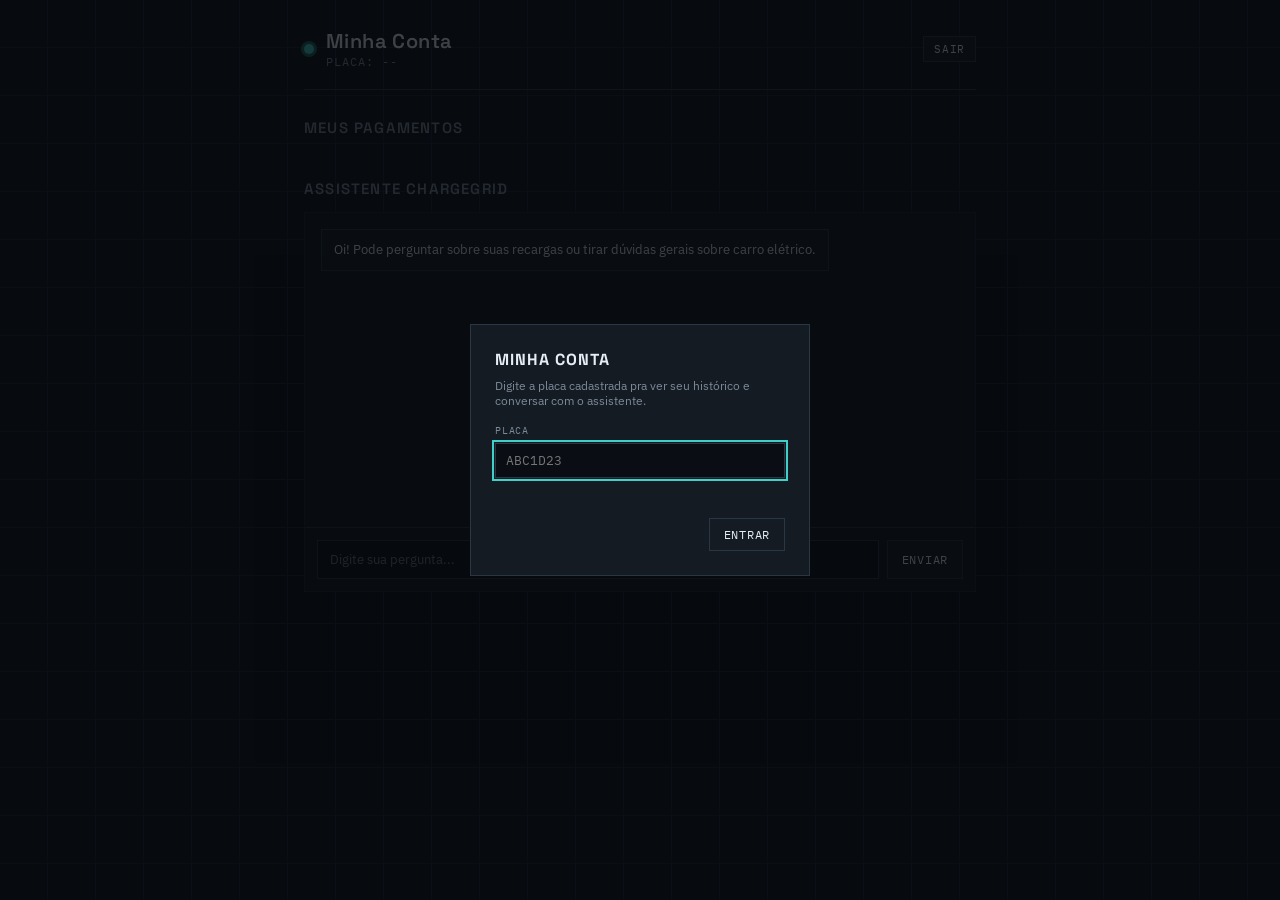
==== entregas/app/index.html @ 3dacd2ad "feat(app): add driver-facing app (login by plate, history, chat) New entregas/app/ - the third surfa" ====
<!DOCTYPE html>
<html lang="pt-BR">
<head>
<meta charset="UTF-8">
<meta name="viewport" content="width=device-width, initial-scale=1.0">
<title>ChargeGrid Intelligence — Minha Conta</title>
<link rel="preconnect" href="https://fonts.googleapis.com">
<link href="https://fonts.googleapis.com/css2?family=Space+Grotesk:wght@500;600;700&family=IBM+Plex+Sans:wght@400;500&family=IBM+Plex+Mono:wght@400;500&display=swap" rel="stylesheet">
<link rel="stylesheet" href="style.css">
</head>
<body>

<!-- Login: só a placa, sem senha — mesmo modelo de identidade do totem -->
<div class="overlay open" id="overlay-login">
  <div class="modal">
    <h3>Minha Conta</h3>
    <p class="modal-hint">Digite a placa cadastrada pra ver seu histórico e conversar com o assistente.</p>
    <div class="field">
      <label for="f-placa">Placa</label>
      <input id="f-placa" placeholder="ABC1D23" maxlength="8" autocomplete="off">
    </div>
    <div class="error-msg" id="login-error"></div>
    <div class="row">
      <button class="btn" id="btn-login">Entrar</button>
    </div>
  </div>
</div>

<div class="shell">
  <div class="topbar">
    <div class="brand">
      <span class="mark" aria-hidden="true"></span>
      <div>
        <h1>Minha Conta</h1>
        <div class="sub">Placa: <span id="placa-label">--</span></div>
      </div>
    </div>
    <a class="btn small" href="../index.html">Sair</a>
  </div>

  <div class="section-head">
    <h2>Meus pagamentos</h2>
  </div>
  <div id="historico-list" class="historico-list"></div>

  <div class="section-head">
    <h2>Assistente ChargeGrid</h2>
  </div>
  <div class="chat-box">
    <div class="chat-mensagens" id="chat-mensagens">
      <div class="msg bot">Oi! Pode perguntar sobre suas recargas ou tirar dúvidas gerais sobre carro elétrico.</div>
    </div>
    <div class="chat-input-row">
      <input id="chat-input" placeholder="Digite sua pergunta..." autocomplete="off">
      <button class="btn" id="btn-enviar-chat">Enviar</button>
    </div>
  </div>
</div>

<div class="toast" id="toast"></div>

<script src="app.js"></script>
</body>
</html>
---- entregas/app/style.css ----
:root {
  --void: #0a0e14;
  --panel: #10161d;
  --panel-raised: #141b23;
  --line: #1c2530;
  --line-bright: #2a3644;
  --ink: #e7edf3;
  --muted: #7c8a99;
  --muted-dim: #566270;
  --amber: #f5a524;
  --amber-dim: #7a5316;
  --cyan: #3fd0c9;
  --cyan-dim: #1d5f5a;
  --danger: #f2545b;
  --danger-dim: #6e2529;

  --font-display: "Space Grotesk", sans-serif;
  --font-body: "IBM Plex Sans", sans-serif;
  --font-mono: "IBM Plex Mono", monospace;
}

* { box-sizing: border-box; }

html, body {
  margin: 0;
  padding: 0;
  background: var(--void);
  color: var(--ink);
  font-family: var(--font-body);
  min-height: 100vh;
}

body {
  background-image:
    linear-gradient(var(--line) 1px, transparent 1px),
    linear-gradient(90deg, var(--line) 1px, transparent 1px);
  background-size: 48px 48px;
  background-position: -1px -1px;
  background-attachment: fixed;
}

a { color: var(--cyan); }

/* ─── Layout shell ─────────────────────────────────────────────────────── */

.shell {
  max-width: 720px;
  margin: 0 auto;
  padding: 28px 24px 64px;
}

.topbar {
  display: flex;
  align-items: center;
  justify-content: space-between;
  gap: 24px;
  flex-wrap: wrap;
  border-bottom: 1px solid var(--line-bright);
  padding-bottom: 20px;
  margin-bottom: 28px;
}

.brand {
  display: flex;
  align-items: baseline;
  gap: 12px;
}

.brand .mark {
  width: 10px;
  height: 10px;
  border-radius: 50%;
  background: var(--cyan);
  box-shadow: 0 0 0 3px var(--cyan-dim);
  align-self: center;
}

.brand h1 {
  font-family: var(--font-display);
  font-size: 20px;
  font-weight: 600;
  letter-spacing: 0.02em;
  margin: 0;
}

.brand .sub {
  font-size: 12px;
  color: var(--muted);
  font-family: var(--font-mono);
  text-transform: uppercase;
  letter-spacing: 0.08em;
}

.section-head { margin: 28px 0 14px; }
.section-head h2 {
  font-family: var(--font-display);
  font-size: 15px;
  text-transform: uppercase;
  letter-spacing: 0.08em;
  color: var(--muted);
  margin: 0;
  font-weight: 600;
}

.btn {
  font-family: var(--font-mono);
  font-size: 12px;
  text-transform: uppercase;
  letter-spacing: 0.06em;
  color: var(--ink);
  background: var(--panel-raised);
  border: 1px solid var(--line-bright);
  padding: 8px 14px;
  cursor: pointer;
  text-decoration: none;
  display: inline-block;
  transition: border-color .15s ease, color .15s ease;
}
.btn:hover { border-color: var(--cyan); color: var(--cyan); }
.btn.small { padding: 5px 10px; font-size: 11px; }

/* ─── Histórico de pagamentos ──────────────────────────────────────────── */

.historico-list { display: flex; flex-direction: column; gap: 10px; }

.sessao-card {
  background: var(--panel);
  border: 1px solid var(--line);
  padding: 14px 16px;
  display: grid;
  grid-template-columns: repeat(3, 1fr);
  gap: 8px 16px;
}

.sessao-card .linha { display: flex; flex-direction: column; }
.sessao-card .k {
  font-family: var(--font-mono);
  font-size: 9px;
  text-transform: uppercase;
  letter-spacing: 0.08em;
  color: var(--muted-dim);
  margin-bottom: 2px;
}
.sessao-card .v {
  font-family: var(--font-mono);
  font-size: 13px;
  color: var(--ink);
}
.sessao-card .v.pago { color: var(--cyan); }
.sessao-card .v.pendente { color: var(--amber); }

.empty {
  color: var(--muted);
  font-family: var(--font-mono);
  font-size: 13px;
  padding: 20px;
  text-align: center;
  border: 1px dashed var(--line-bright);
}

/* ─── Chat ──────────────────────────────────────────────────────────────── */

.chat-box {
  background: var(--panel);
  border: 1px solid var(--line);
  display: flex;
  flex-direction: column;
  height: 380px;
}

.chat-mensagens {
  flex: 1;
  overflow-y: auto;
  padding: 16px;
  display: flex;
  flex-direction: column;
  gap: 10px;
}

.msg {
  max-width: 80%;
  padding: 10px 12px;
  font-size: 13px;
  line-height: 1.5;
  border: 1px solid var(--line-bright);
}

.msg.bot { align-self: flex-start; background: var(--panel-raised); }
.msg.voce { align-self: flex-end; background: var(--cyan-dim); border-color: var(--cyan); color: var(--ink); }
.msg.temp { color: var(--muted); font-style: italic; }

.chat-input-row {
  display: flex;
  gap: 8px;
  padding: 12px;
  border-top: 1px solid var(--line-bright);
}

.chat-input-row input {
  flex: 1;
  background: var(--void);
  border: 1px solid var(--line-bright);
  color: var(--ink);
  padding: 10px 12px;
  font-family: var(--font-body);
  font-size: 13px;
}
.chat-input-row input:focus { outline: 2px solid var(--cyan); outline-offset: 1px; }

/* ─── Modal (login) ─────────────────────────────────────────────────────── */

.overlay {
  position: fixed;
  inset: 0;
  background: rgba(6,9,13,0.75);
  display: none;
  align-items: center;
  justify-content: center;
  z-index: 50;
}
.overlay.open { display: flex; }

.modal {
  background: var(--panel-raised);
  border: 1px solid var(--line-bright);
  padding: 24px;
  width: 340px;
  max-width: 90vw;
}
.modal h3 {
  font-family: var(--font-display);
  margin: 0 0 8px;
  font-size: 16px;
  text-transform: uppercase;
  letter-spacing: 0.06em;
}
.modal-hint {
  font-size: 12px;
  color: var(--muted);
  margin: 0 0 16px;
}

.field { margin-bottom: 14px; }
.field label {
  display: block;
  font-family: var(--font-mono);
  font-size: 10px;
  text-transform: uppercase;
  letter-spacing: 0.08em;
  color: var(--muted);
  margin-bottom: 6px;
}
.field input {
  width: 100%;
  background: var(--void);
  border: 1px solid var(--line-bright);
  color: var(--ink);
  padding: 8px 10px;
  font-family: var(--font-mono);
  font-size: 13px;
}
.field input:focus { outline: 2px solid var(--cyan); outline-offset: 1px; }

.modal .row { display: flex; gap: 10px; justify-content: flex-end; margin-top: 18px; }
.error-msg { color: var(--danger); font-size: 12px; font-family: var(--font-mono); margin-top: -6px; margin-bottom: 12px; min-height: 14px; }

.toast {
  position: fixed;
  bottom: 24px;
  right: 24px;
  background: var(--panel-raised);
  border: 1px solid var(--cyan-dim);
  color: var(--ink);
  padding: 12px 18px;
  font-family: var(--font-mono);
  font-size: 13px;
  max-width: 320px;
  transform: translateY(12px);
  opacity: 0;
  pointer-events: none;
  transition: all .25s ease;
  z-index: 60;
}
.toast.show { transform: translateY(0); opacity: 1; }

@media (max-width: 560px) {
  .sessao-card { grid-template-columns: repeat(2, 1fr); }
}
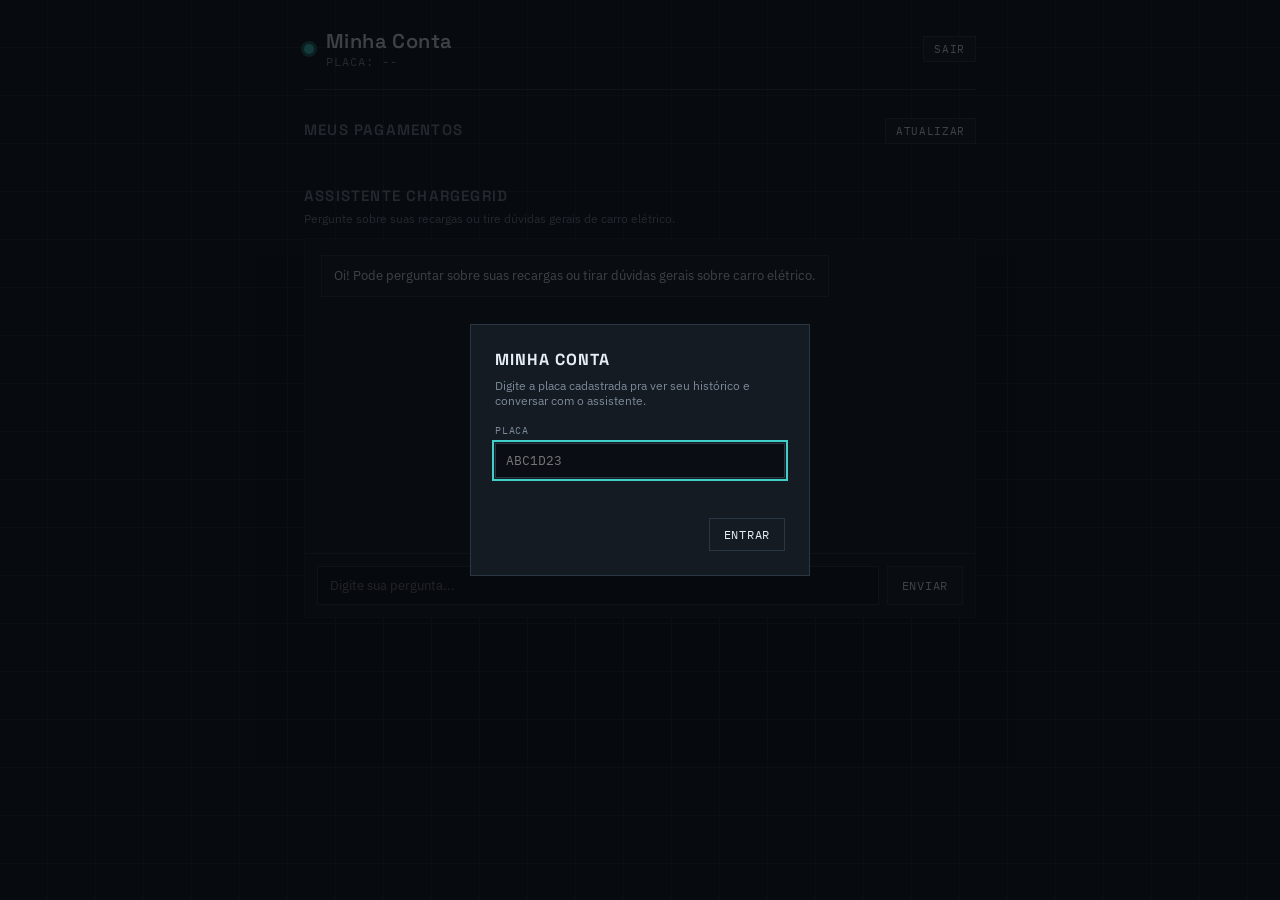
==== commit f35c506c: "polish(frontend): back navigation, loading states, refresh, captions Four small UI-only changes acro" ====
--- a/entregas/app/index.html
+++ b/entregas/app/index.html
@@ -40,12 +40,14 @@
 
   <div class="section-head">
     <h2>Meus pagamentos</h2>
+    <button class="btn small" id="btn-atualizar-historico">Atualizar</button>
   </div>
   <div id="historico-list" class="historico-list"></div>
 
   <div class="section-head">
     <h2>Assistente ChargeGrid</h2>
   </div>
+  <p class="section-caption">Pergunte sobre suas recargas ou tire dúvidas gerais de carro elétrico.</p>
   <div class="chat-box">
     <div class="chat-mensagens" id="chat-mensagens">
       <div class="msg bot">Oi! Pode perguntar sobre suas recargas ou tirar dúvidas gerais sobre carro elétrico.</div>
--- a/entregas/app/style.css
+++ b/entregas/app/style.css
@@ -91,7 +91,18 @@
   letter-spacing: 0.08em;
 }
 
-.section-head { margin: 28px 0 14px; }
+.section-head {
+  margin: 28px 0 14px;
+  display: flex;
+  align-items: baseline;
+  justify-content: space-between;
+}
+
+.section-caption {
+  font-size: 12px;
+  color: var(--muted);
+  margin: -8px 0 12px;
+}
 .section-head h2 {
   font-family: var(--font-display);
   font-size: 15px;
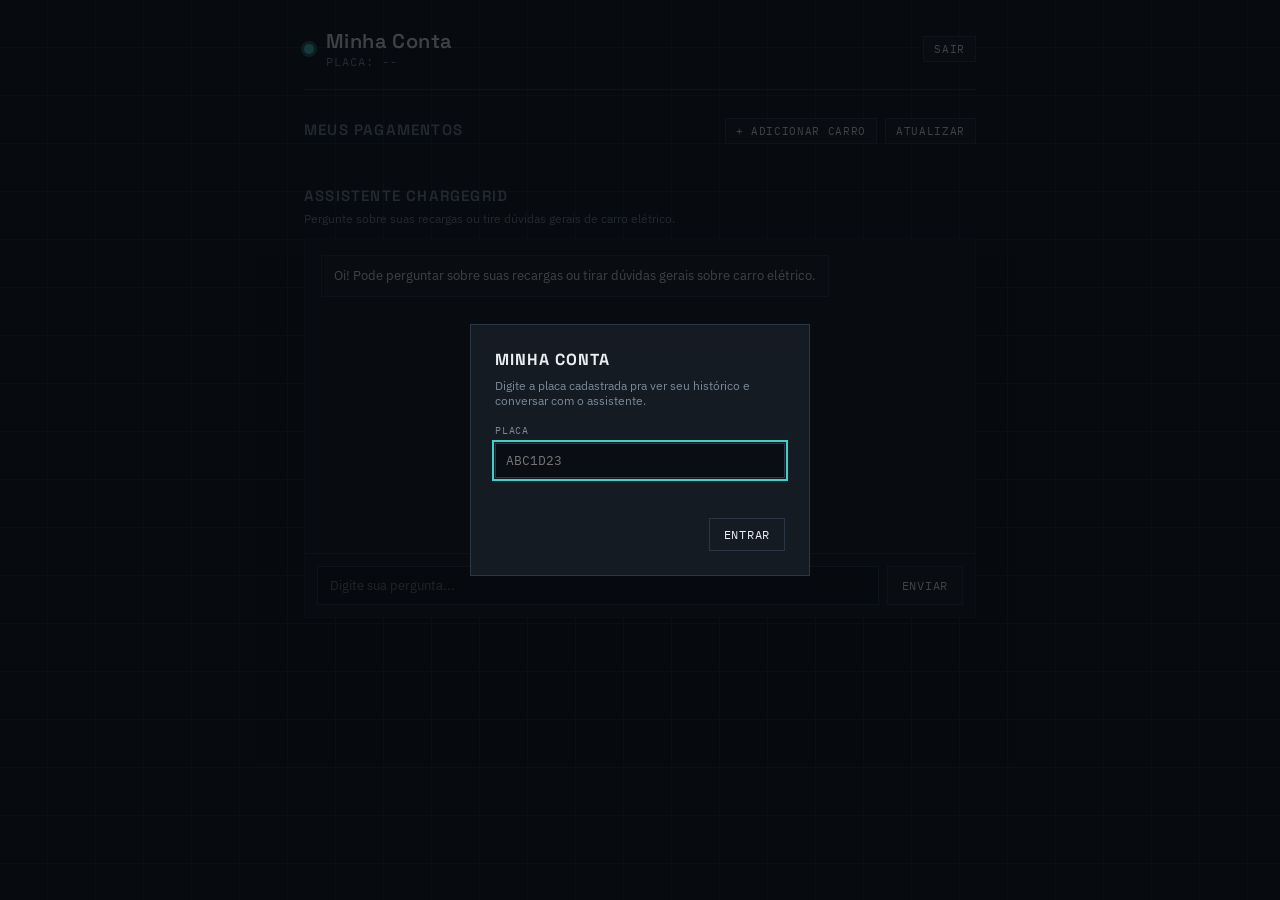
==== commit 7be5b529: "feat(app): support multiple plates per account (driver with 2+ cars) Until now, plate == identity wi" ====
--- a/entregas/app/index.html
+++ b/entregas/app/index.html
@@ -40,7 +40,21 @@
 
   <div class="section-head">
     <h2>Meus pagamentos</h2>
-    <button class="btn small" id="btn-atualizar-historico">Atualizar</button>
+    <div class="row-botoes">
+      <button class="btn small" id="btn-add-carro">+ Adicionar carro</button>
+      <button class="btn small" id="btn-atualizar-historico">Atualizar</button>
+    </div>
+  </div>
+  <div id="add-carro-box" class="add-carro-box" hidden>
+    <div class="field">
+      <label for="f-placa-nova">Placa do outro carro (já precisa estar cadastrada no sistema)</label>
+      <input id="f-placa-nova" placeholder="XYZ9F88" maxlength="8" autocomplete="off">
+    </div>
+    <div class="error-msg" id="add-carro-error"></div>
+    <div class="row">
+      <button class="btn small" id="btn-cancelar-add-carro">Cancelar</button>
+      <button class="btn small" id="btn-confirmar-add-carro">Vincular</button>
+    </div>
   </div>
   <div id="historico-list" class="historico-list"></div>
 
--- a/entregas/app/style.css
+++ b/entregas/app/style.css
@@ -103,6 +103,16 @@
   color: var(--muted);
   margin: -8px 0 12px;
 }
+
+.row-botoes { display: flex; gap: 8px; }
+
+.add-carro-box {
+  background: var(--panel);
+  border: 1px solid var(--line-bright);
+  padding: 16px;
+  margin-bottom: 14px;
+}
+.add-carro-box .row { display: flex; gap: 10px; justify-content: flex-end; margin: 14px 0 0; }
 .section-head h2 {
   font-family: var(--font-display);
   font-size: 15px;
@@ -159,6 +169,7 @@
 }
 .sessao-card .v.pago { color: var(--cyan); }
 .sessao-card .v.pendente { color: var(--amber); }
+.sessao-card .v.cyan { color: var(--cyan); }
 
 .empty {
   color: var(--muted);
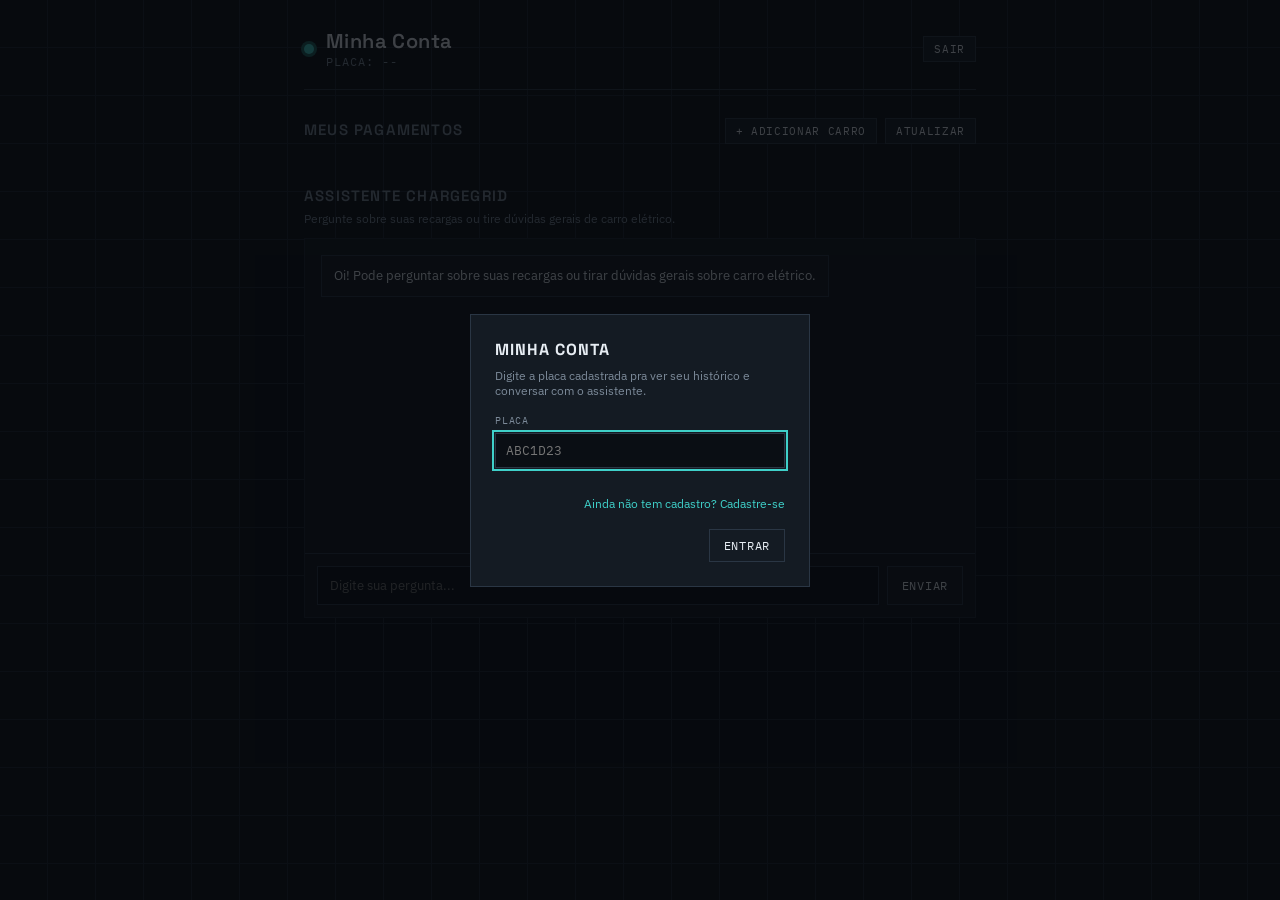
==== commit f294d6d3: "feat(app): let a new driver register from the login screen too Registration only existed on the tote" ====
--- a/entregas/app/index.html
+++ b/entregas/app/index.html
@@ -10,7 +10,8 @@
 </head>
 <body>
 
-<!-- Login: só a placa, sem senha — mesmo modelo de identidade do totem -->
+<!-- Login: só a placa, sem senha — mesmo modelo de identidade do totem.
+     "Cadastrar" alterna o mesmo formulário em vez de ser uma tela separada. -->
 <div class="overlay open" id="overlay-login">
   <div class="modal">
     <h3>Minha Conta</h3>
@@ -19,7 +20,12 @@
       <label for="f-placa">Placa</label>
       <input id="f-placa" placeholder="ABC1D23" maxlength="8" autocomplete="off">
     </div>
+    <div class="field" id="campo-nome-cadastro" hidden>
+      <label for="f-nome-cadastro">Seu nome</label>
+      <input id="f-nome-cadastro" placeholder="Como podemos te chamar?" autocomplete="off">
+    </div>
     <div class="error-msg" id="login-error"></div>
+    <p class="link-linha"><a href="#" id="link-cadastro">Ainda não tem cadastro? Cadastre-se</a></p>
     <div class="row">
       <button class="btn" id="btn-login">Entrar</button>
     </div>
--- a/entregas/app/style.css
+++ b/entregas/app/style.css
@@ -283,6 +283,14 @@
 }
 .field input:focus { outline: 2px solid var(--cyan); outline-offset: 1px; }
 
+.link-linha {
+  font-size: 12px;
+  margin: -6px 0 0;
+  text-align: right;
+}
+.link-linha a { text-decoration: none; }
+.link-linha a:hover { text-decoration: underline; }
+
 .modal .row { display: flex; gap: 10px; justify-content: flex-end; margin-top: 18px; }
 .error-msg { color: var(--danger); font-size: 12px; font-family: var(--font-mono); margin-top: -6px; margin-bottom: 12px; min-height: 14px; }
 
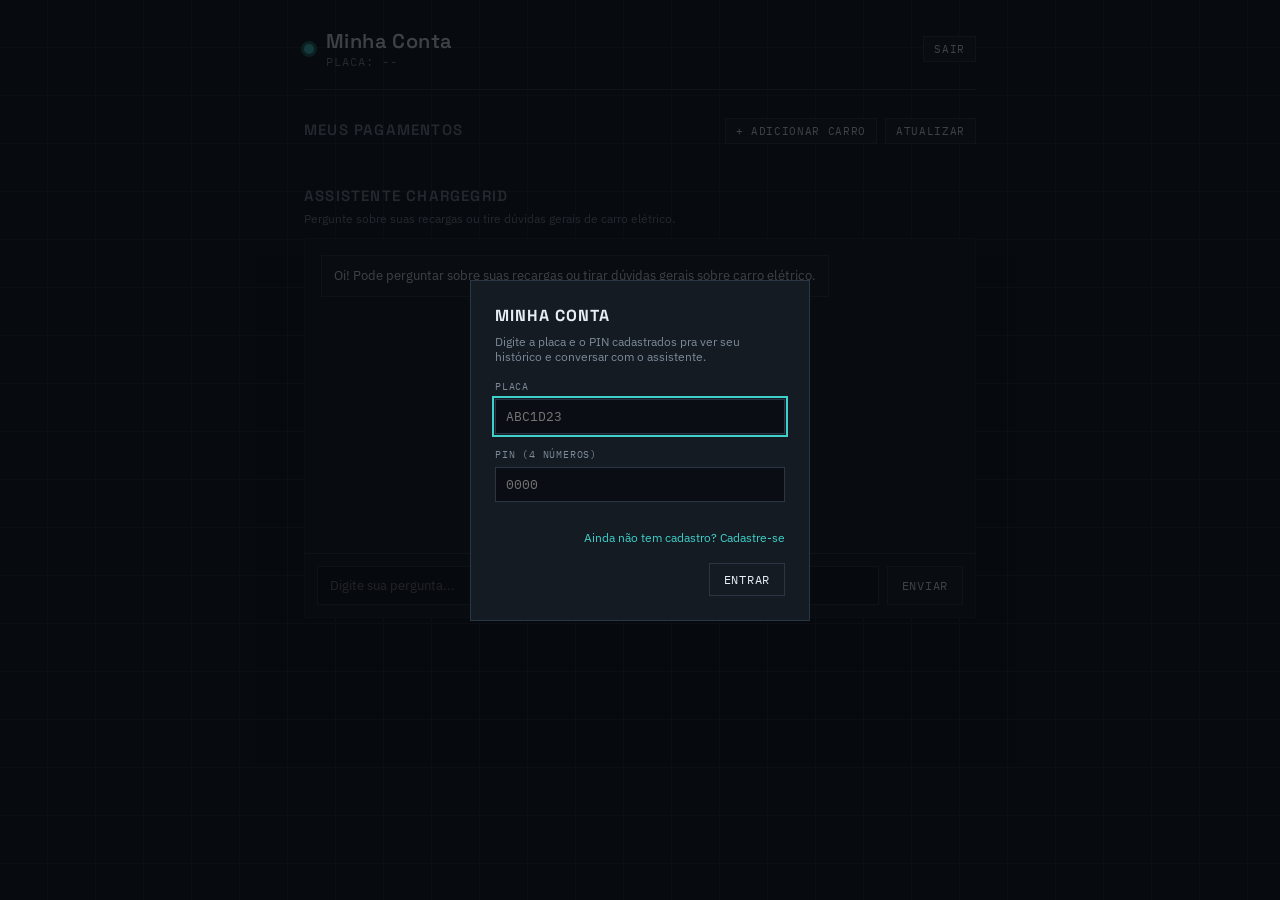
==== commit c4dfe3f8: "fix(security): require a PIN to view payment history (closes the IDOR) Fixes the IDOR flagged earlie" ====
--- a/entregas/app/index.html
+++ b/entregas/app/index.html
@@ -15,10 +15,14 @@
 <div class="overlay open" id="overlay-login">
   <div class="modal">
     <h3>Minha Conta</h3>
-    <p class="modal-hint">Digite a placa cadastrada pra ver seu histórico e conversar com o assistente.</p>
+    <p class="modal-hint">Digite a placa e o PIN cadastrados pra ver seu histórico e conversar com o assistente.</p>
     <div class="field">
       <label for="f-placa">Placa</label>
       <input id="f-placa" placeholder="ABC1D23" maxlength="8" autocomplete="off">
+    </div>
+    <div class="field">
+      <label for="f-pin">PIN (4 números)</label>
+      <input id="f-pin" type="password" inputmode="numeric" maxlength="4" placeholder="0000" autocomplete="off">
     </div>
     <div class="field" id="campo-nome-cadastro" hidden>
       <label for="f-nome-cadastro">Seu nome</label>
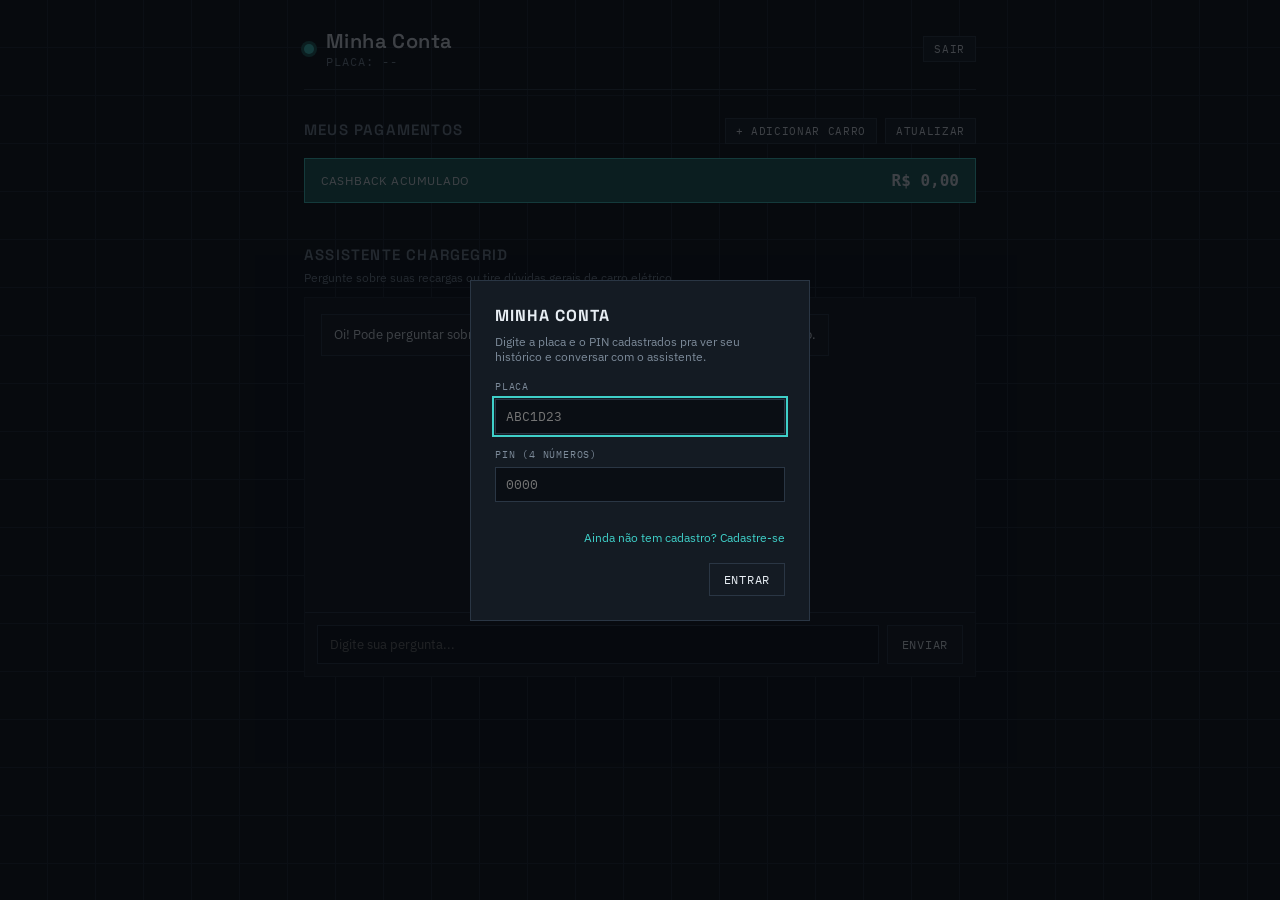
==== commit 3a60e4b8: "fix(tarifa): pico real da rede em vez de demanda de almoço, add cashback ia_calcular_tarifa() mistur" ====
--- a/entregas/app/index.html
+++ b/entregas/app/index.html
@@ -55,9 +55,13 @@
       <button class="btn small" id="btn-atualizar-historico">Atualizar</button>
     </div>
   </div>
+  <div class="cashback-box">
+    <span class="cashback-label">Cashback acumulado</span>
+    <span class="cashback-valor" id="cashback-total">R$ 0,00</span>
+  </div>
   <div id="add-carro-box" class="add-carro-box" hidden>
     <div class="field">
-      <label for="f-placa-nova">Placa do outro carro (já precisa estar cadastrada no sistema)</label>
+      <label for="f-placa-nova">Placa do outro carro (ainda não pode ter cadastro próprio)</label>
       <input id="f-placa-nova" placeholder="XYZ9F88" maxlength="8" autocomplete="off">
     </div>
     <div class="error-msg" id="add-carro-error"></div>
--- a/entregas/app/style.css
+++ b/entregas/app/style.css
@@ -106,6 +106,28 @@
 
 .row-botoes { display: flex; gap: 8px; }
 
+.cashback-box {
+  display: flex;
+  align-items: center;
+  justify-content: space-between;
+  background: var(--cyan-dim);
+  border: 1px solid var(--cyan);
+  padding: 12px 16px;
+  margin-bottom: 14px;
+}
+.cashback-label {
+  font-size: 12px;
+  color: var(--ink);
+  text-transform: uppercase;
+  letter-spacing: 0.06em;
+}
+.cashback-valor {
+  font-family: var(--font-mono);
+  font-size: 16px;
+  font-weight: 700;
+  color: var(--ink);
+}
+
 .add-carro-box {
   background: var(--panel);
   border: 1px solid var(--line-bright);
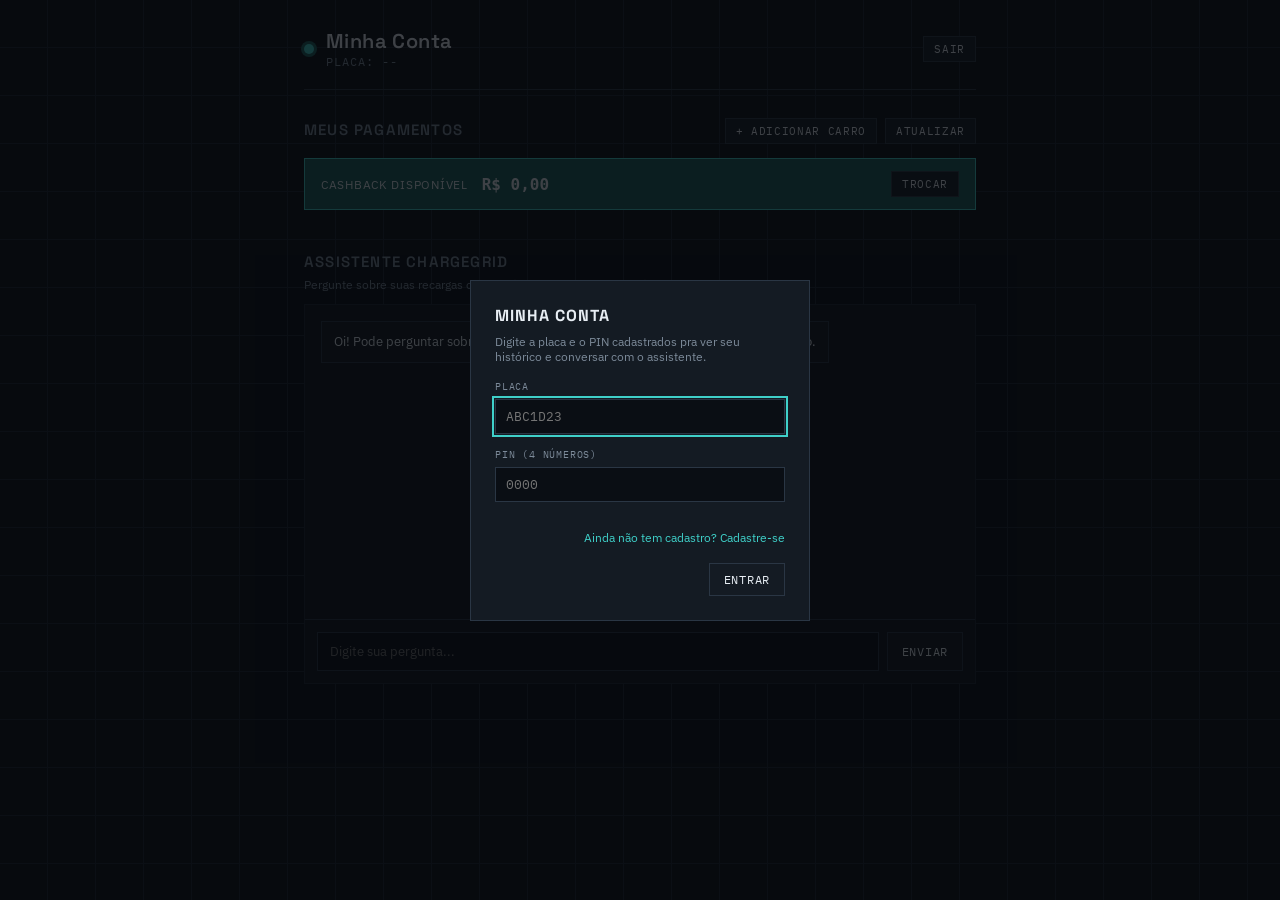
==== commit bc64399b: "feat(cashback): resgate por milhas ou desconto em ingresso Cashback só era somado, nunca subtraído —" ====
--- a/entregas/app/index.html
+++ b/entregas/app/index.html
@@ -56,8 +56,17 @@
     </div>
   </div>
   <div class="cashback-box">
-    <span class="cashback-label">Cashback acumulado</span>
+    <span class="cashback-label">Cashback disponível</span>
     <span class="cashback-valor" id="cashback-total">R$ 0,00</span>
+    <button class="btn small" id="btn-trocar-cashback">Trocar</button>
+  </div>
+  <div id="cashback-resgate-box" class="add-carro-box" hidden>
+    <p class="section-caption">Escolha uma opção pra trocar todo o seu saldo disponível:</p>
+    <div class="row-botoes" id="cashback-opcoes"></div>
+    <div class="error-msg" id="cashback-resgate-error"></div>
+    <div class="row">
+      <button class="btn small" id="btn-cancelar-cashback">Cancelar</button>
+    </div>
   </div>
   <div id="add-carro-box" class="add-carro-box" hidden>
     <div class="field">
--- a/entregas/app/style.css
+++ b/entregas/app/style.css
@@ -109,11 +109,31 @@
 .cashback-box {
   display: flex;
   align-items: center;
-  justify-content: space-between;
+  gap: 14px;
   background: var(--cyan-dim);
   border: 1px solid var(--cyan);
   padding: 12px 16px;
   margin-bottom: 14px;
+}
+.cashback-box #btn-trocar-cashback { margin-left: auto; }
+
+.opcao-resgate {
+  flex: 1;
+  background: var(--panel);
+  border: 1px solid var(--line-bright);
+  color: var(--ink);
+  padding: 12px 14px;
+  text-align: left;
+  cursor: pointer;
+  font-family: var(--font-body);
+}
+.opcao-resgate:hover { border-color: var(--cyan); }
+.opcao-resgate:disabled { opacity: 0.5; cursor: not-allowed; }
+.opcao-resgate .nome { font-weight: 600; font-size: 13px; margin-bottom: 4px; }
+.opcao-resgate .previa {
+  font-family: var(--font-mono);
+  font-size: 12px;
+  color: var(--cyan);
 }
 .cashback-label {
   font-size: 12px;
@@ -232,6 +252,21 @@
 .msg.bot { align-self: flex-start; background: var(--panel-raised); }
 .msg.voce { align-self: flex-end; background: var(--cyan-dim); border-color: var(--cyan); color: var(--ink); }
 .msg.temp { color: var(--muted); font-style: italic; }
+
+/* Markdown renderizado dentro do balão (resposta do bot) */
+.msg p { margin: 0 0 6px; }
+.msg p:last-child { margin-bottom: 0; }
+.msg ul, .msg ol { margin: 4px 0 6px; padding-left: 18px; }
+.msg li { margin-bottom: 2px; }
+.msg code {
+  background: var(--void);
+  border: 1px solid var(--line-bright);
+  border-radius: 3px;
+  padding: 1px 4px;
+  font-family: "IBM Plex Mono", monospace;
+  font-size: 12px;
+}
+.msg strong { color: var(--ink); }
 
 .chat-input-row {
   display: flex;
